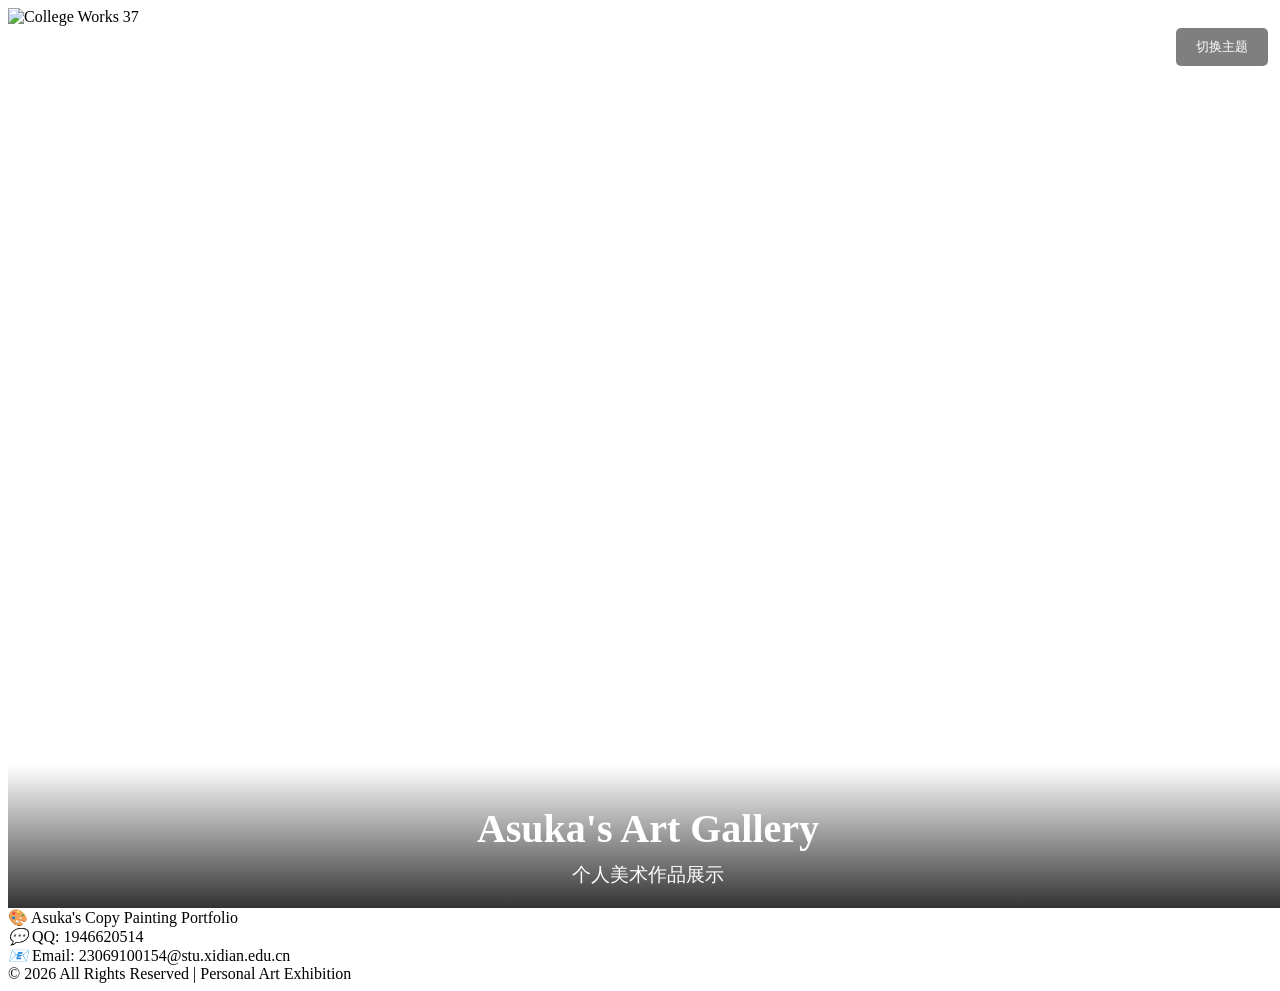
==== index.html @ 7c30fe3e "前端-美术作品展示" ====
<!DOCTYPE html>
<html lang="zh-CN">
<head>
    <meta charset="UTF-8">
    <meta name="viewport" content="width=device-width, initial-scale=1.0">
    <!-- 设置基础URL，确保所有相对路径都从项目根目录解析 -->
    <base href="/ArtGallery/">
    <title>我的美术作品集</title>
    <link rel="stylesheet" href="css/style.css">
    <style>
        /* 沉浸式展示 college_37 */
        .immersive-container {
            position: relative;
            width: 100vw;
            height: 100vh;
            overflow: hidden;
            display: flex;
            align-items: center;
            justify-content: center;
        }
        .immersive-image {
            width: 100%;
            height: 100%;
            object-fit: contain;
            transition: transform 0.3s ease;
        }
        .immersive-overlay {
            position: absolute;
            bottom: 0;
            left: 0;
            right: 0;
            background: linear-gradient(transparent, rgba(0,0,0,0.8));
            padding: 40px 20px 20px;
            color: white;
            text-align: center;
        }
        .enter-gallery-btn {
            position: absolute;
            top: 50%;
            left: 50%;
            transform: translate(-50%, -50%);
            padding: 15px 40px;
            font-size: 18px;
            background: rgba(255, 255, 255, 0.9);
            color: #333;
            border: none;
            border-radius: 30px;
            cursor: pointer;
            transition: all 0.3s ease;
            opacity: 0;
            pointer-events: none;
        }
        .immersive-container:hover .enter-gallery-btn {
            opacity: 1;
            pointer-events: auto;
        }
        .enter-gallery-btn:hover {
            background: white;
            transform: translate(-50%, -50%) scale(1.05);
        }
        .nav-overlay {
            position: absolute;
            top: 20px;
            right: 20px;
            z-index: 100;
        }
        .nav-overlay ul {
            list-style: none;
            display: flex;
            gap: 15px;
            margin: 0;
            padding: 0;
        }
        .nav-overlay a,
        .nav-overlay button {
            color: white;
            text-decoration: none;
            padding: 10px 20px;
            background: rgba(0, 0, 0, 0.5);
            border: none;
            border-radius: 5px;
            cursor: pointer;
            transition: background 0.3s;
        }
        .nav-overlay a:hover,
        .nav-overlay button:hover {
            background: rgba(0, 0, 0, 0.8);
        }
        .gallery-section {
            max-width: 1100px;
            margin: 40px auto;
            padding: 0 30px;
            text-align: center;
        }
        .gallery-nav {
            background: var(--card);
            padding: 20px;
            border-radius: 10px;
            margin-bottom: 20px;
        }
        .gallery-nav ul {
            list-style: none;
            display: flex;
            justify-content: center;
            gap: 12px;
            flex-wrap: wrap;
        }
        .gallery-nav a,
        .gallery-nav button {
            padding: 8px 14px;
            border: none;
            background: none;
            color: var(--text);
            border-radius: 6px;
            cursor: pointer;
            font-size: 15px;
        }
        .gallery-nav a:hover,
        .gallery-nav button:hover,
        .gallery-nav a.active {
            background: var(--hover);
            color: #fff;
        }
        /* 轮播容器样式 */
        .slider-container {
            max-width: 900px;
            margin: 30px auto;
            padding: 0 20px;
            overflow: hidden;
            border-radius: 12px;
            position: relative;
            aspect-ratio: 16/9;
        }
        .slider {
            display: flex;
            height: 100%;
            transition: transform 0.8s cubic-bezier(0.25, 0.1, 0.25, 1);
        }
        .slider img {
            width: 100%;
            height: 100%;
            object-fit: cover;
            flex-shrink: 0;
            background: #f0f0f0;
        }
        .slider-btn {
            position: absolute;
            top: 50%;
            transform: translateY(-50%);
            background: #fff;
            border: none;
            width: 44px;
            height: 44px;
            border-radius: 50%;
            font-size: 18px;
            cursor: pointer;
            box-shadow: 0 2px 8px rgba(0,0,0,0.2);
            z-index: 10;
        }
        .slider-btn.prev { left: 10px; }
        .slider-btn.next { right: 10px; }
    </style>
</head>
<body>
<!-- 沉浸式展示区 -->
<section class="immersive-container" id="immersiveContainer">
    <img src="images/college/college_37.jpg" alt="College Works 37" class="immersive-image" id="immersiveImg">

    <!-- 顶部导航 -->
    <nav class="nav-overlay">
        <ul>
            <li><button id="themeBtn">切换主题</button></li>
        </ul>
    </nav>

    <!-- 中央按钮 -->
    <button class="enter-gallery-btn" id="centerEnterBtn">进入作品展厅 →</button>

    <!-- 底部信息 -->
    <div class="immersive-overlay">
        <h1 style="margin: 0 0 10px 0; font-size: 2.5em;">Asuka's Art Gallery</h1>
        <p style="margin: 0; font-size: 1.2em;">个人美术作品展示</p>
    </div>
</section>

<!-- 主题装饰元素 -->
<div class="theme-decor">
    <div class="sun"></div>
    <div class="moon"></div>
    <div class="stars" id="stars"></div>
</div>

<!-- 作品列表（初始隐藏） -->
<section class="gallery-section" id="gallerySection" style="display: none;">
    <div class="gallery-nav">
        <ul>
            <li><a href="index.html">返回首页</a></li>
            <li><button class="tab-btn active" data-tab="middle">high school level</button></li>
            <li><button class="tab-btn" data-tab="college">college level</button></li>
            <li><button id="themeBtn2">切换主题</button></li>
        </ul>
    </div>

    <!-- 轮播图 -->
    <section class="slider-container">
        <button class="slider-btn prev" onclick="prevSlide()">←</button>
        <div class="slider" id="slider"></div>
        <button class="slider-btn next" onclick="nextSlide()">→</button>
    </section>

    <!-- 作品列表 -->
    <h2>作品展示</h2>
    <div class="grid-container" id="artGrid"></div>
</section>

<footer>
    <div class="footer-content">
        <div class="footer-logo">🎨 Asuka's Copy Painting Portfolio</div>
        <div class="footer-contact">
            <div><i>💬</i> QQ: 1946620514</div>
            <div><i>📧</i> Email: 23069100154@stu.xidian.edu.cn</div>
        </div>
        <div class="footer-copyright">
            © 2026 All Rights Reserved | Personal Art Exhibition
        </div>
    </div>
</footer>

<script src="js/config.js"></script>
<script src="js/main.js"></script>
</body>
</html>
---- css/style.css ----
:root {
    --bg: #fff;
    --text: #333;
    --card: #f5f5f5;
    --hover: #4f46e5;
    --sun-color: #FFD700;
    --moon-color: #E0E0E0;
    --stars-color: rgba(255, 255, 255, 0.8);
}

.dark {
    --bg: #1a1a1a;
    --text: #fff;
    --card: #2d2d2d;
    transition: all 0.8s cubic-bezier(0.4, 0, 0.2, 1);
}

/* 主题切换过渡动画 */
body {
    background: var(--bg);
    color: var(--text);
    line-height: 1.5;
    transition: all 0.8s cubic-bezier(0.4, 0, 0.2, 1);
    position: relative;
    overflow-x: hidden;
}

/* 日/夜模式装饰元素 */
.theme-decor {
    position: fixed;
    pointer-events: none;
    z-index: -1;
    opacity: 0;
    transition: opacity 0.5s ease;
}

.sun {
    top: 20px;
    right: 20px;
    width: 60px;
    height: 60px;
    border-radius: 50%;
    background: linear-gradient(45deg, #FFF9C4, #FFD700, #FFB300);
    box-shadow: 0 0 30px #FFD700;
    animation: sunGlow 3s infinite alternate;
}

.moon {
    top: 20px;
    right: 20px;
    width: 50px;
    height: 50px;
    border-radius: 50%;
    background: var(--moon-color);
    box-shadow: 0 0 20px var(--moon-color);
    clip-path: circle(45% at 60% 50%);
}

.stars {
    top: 0;
    left: 0;
    width: 100vw;
    height: 100vh;
}

.star {
    position: absolute;
    background: var(--stars-color);
    border-radius: 50%;
    opacity: 0.8;
}

@keyframes sunGlow {
    from { box-shadow: 0 0 30px #FFD700; }
    to { box-shadow: 0 0 50px #FFED4E, 0 0 70px #FFE200; }
}

@keyframes fadeInUp {
    from {
        opacity: 0;
        transform: translateY(20px);
    }
    to {
        opacity: 1;
        transform: translateY(0);
    }
}

@keyframes fadeOutDown {
    from {
        opacity: 1;
        transform: translateY(0);
    }
    to {
        opacity: 0;
        transform: translateY(20px);
    }
}

/* 日间模式激活状态 */
body:not(.dark) .theme-decor {
    opacity: 1;
    transition: opacity 1s ease 0.3s;
}

/* 夜间模式激活状态 */
body.dark .theme-decor {
    opacity: 1;
    transition: opacity 1s ease 0.3s;
}

body:not(.dark) .sun {
    opacity: 1;
    animation: fadeInUp 0.8s ease forwards, sunGlow 3s infinite alternate;
}

body.dark .sun {
    opacity: 0;
    animation: fadeOutDown 0.8s ease forwards;
}

body.dark .moon,
body.dark .stars {
    opacity: 1;
    animation: fadeInUp 0.8s ease 0.2s forwards;
}

body:not(.dark) .moon,
body:not(.dark) .stars {
    opacity: 0;
    animation: fadeOutDown 0.8s ease forwards;
}

* {
    margin: 0;
    padding: 0;
    box-sizing: border-box;
    font-family: "微软雅黑", sans-serif;
    transition: 0.25s ease;
}

/* 导航区域 */
header {
    padding: 24px;
    text-align: center;
    background: var(--card);
    box-shadow: 0 2px 8px rgba(0,0,0,0.08);
    position: relative;
    overflow: hidden;
    transition: all 0.3s ease;
}

/* 统一的导航按钮样式 - 基于主题按钮的设计 */
nav a, nav button, .tab-btn {
    padding: 8px 14px;
    border: none;
    background: none;
    color: var(--text);
    border-radius: 6px;
    cursor: pointer;
    font-size: 15px;
    position: relative;
    transition: all 0.3s cubic-bezier(0.4, 0, 0.2, 1);
    overflow: hidden;
    will-change: transform;
    /* 应用主题按钮的玻璃态设计 */
    backdrop-filter: blur(10px);
    background: rgba(255,255,255,0.1);
    border: 1px solid rgba(255,255,255,0.2);
}

/* 悬停效果统一 */
nav a:hover, nav button:hover, .tab-btn.active {
    background: rgba(79, 70, 229, 0.8);
    color: #fff;
    transform: translateY(-2px);
    box-shadow: 0 8px 24px rgba(79, 70, 229, 0.3);
    border-color: rgba(255,255,255,0.3);
}

/* 夜间模式下的按钮样式 */
body.dark nav a,
body.dark nav button,
body.dark .tab-btn {
    background: rgba(255,255,255,0.05);
    border-color: rgba(255,255,255,0.3);
}

body.dark nav a:hover,
body.dark nav button:hover,
body.dark .tab-btn.active {
    background: rgba(79, 70, 229, 0.8);
}

/* 活动状态指示器 */
.tab-btn.active::after,
nav a[href="index.html"]:hover::after,
#themeBtn:hover::after {
    content: '';
    position: absolute;
    bottom: -6px;
    left: 50%;
    transform: translateX(-50%);
    width: 6px;
    height: 6px;
    background: var(--hover);
    border-radius: 50%;
    animation: dotPulse 1.5s infinite;
}

@keyframes dotPulse {
    0%, 100% { transform: translateX(-50%) scale(1); opacity: 1; }
    50% { transform: translateX(-50%) scale(1.5); opacity: 0.8; }
}

/* 首页沉浸式图片渐变效果 */
.immersive-container {
    position: relative;
    width: 100vw;
    height: 100vh;
    overflow: hidden;
    display: flex;
    align-items: center;
    justify-content: center;
}

.immersive-image {
    width: 100%;
    height: 100%;
    object-fit: contain;
    transition: transform 0.3s ease;
    /* 添加更复杂的高级加载动画 */
    animation: imageLoadComplex 4s cubic-bezier(0.25, 0.46, 0.45, 0.94) both;
}

@keyframes imageLoadComplex {
    0% {
        opacity: 0;
        transform: scale(0.8) rotate(-10deg) translateX(-50px);
        filter: blur(20px) brightness(0.5);
        clip-path: circle(0% at 50% 50%);
    }
    25% {
        opacity: 0.6;
        transform: scale(1.1) rotate(5deg) translateX(20px);
        filter: blur(8px) brightness(0.8);
        clip-path: circle(40% at 50% 50%);
    }
    50% {
        opacity: 0.8;
        transform: scale(1.05) rotate(-2deg) translateX(-10px);
        filter: blur(4px) brightness(0.9);
        clip-path: circle(60% at 50% 50%);
    }
    75% {
        opacity: 0.95;
        transform: scale(1.01) rotate(1deg) translateX(5px);
        filter: blur(2px) brightness(0.98);
        clip-path: circle(80% at 50% 50%);
    }
    100% {
        opacity: 1;
        transform: scale(1) rotate(0deg) translateX(0);
        filter: blur(0) brightness(1);
        clip-path: circle(100% at 50% 50%);
    }
}

/* 添加粒子效果 */
.immersive-container::before {
    content: '';
    position: absolute;
    top: 0;
    left: 0;
    width: 100%;
    height: 100%;
    background-image:
        radial-gradient(circle at 20% 30%, rgba(255,255,255,0.1) 1px, transparent 1px),
        radial-gradient(circle at 80% 70%, rgba(255,255,255,0.1) 1px, transparent 1px),
        radial-gradient(circle at 30% 80%, rgba(255,255,255,0.1) 1px, transparent 1px),
        radial-gradient(circle at 70% 20%, rgba(255,255,255,0.1) 1px, transparent 1px);
    background-size: 100px 100px;
    opacity: 0;
    animation: particleEffect 4s ease-out forwards;
    pointer-events: none;
}

@keyframes particleEffect {
    0% { opacity: 0; }
    30% { opacity: 0; }
    100% { opacity: 1; }
}

.immersive-overlay {
    position: absolute;
    bottom: 0;
    left: 0;
    right: 0;
    background: linear-gradient(transparent, rgba(0,0,0,0.8));
    padding: 40px 20px 20px;
    color: white;
    text-align: center;
}

/* 移除原有的重复样式 */
.nav-overlay a,
.nav-overlay button {
    color: white;
    text-decoration: none;
    padding: 10px 20px;
    background: rgba(0, 0, 0, 0.5);
    border: none;
    border-radius: 5px;
    cursor: pointer;
    transition: background 0.3s;
}

.nav-overlay a:hover,
.nav-overlay button:hover {
    background: rgba(0, 0, 0, 0.8);
}

/* 响应式优化 */
@media (max-width: 767px) {
    nav ul {
        flex-direction: column;
        align-items: center;
        gap: 8px;
    }

    nav a, nav button, .tab-btn {
        width: 80vw;
        text-align: center;
    }
}

/* 标题动画 */
h1 { animation: fade 0.8s ease forwards; }
@keyframes fade {
    from { opacity: 0; transform: translateY(-8px); }
    to { opacity: 1; transform: translateY(0); }
}

/* 轮播容器 —— 严格16:9比例 */
.slider-container {
    max-width: 900px;
    margin: 30px auto;
    padding: 0 20px;
    overflow: hidden;
    border-radius: 12px;
    position: relative;
    aspect-ratio: 16/9; /* 核心：16:9轮播框 */
}
.slider {
    display: flex;
    height: 100%;
    transition: transform 0.8s cubic-bezier(0.25, 0.1, 0.25, 1);
}
.slider img {
    width: 100%;
    height: 100%;
    object-fit: cover;
    flex-shrink: 0;
    background: #f0f0f0;
}
/* 轮播按钮样式 */
.slider-btn {
    position: absolute;
    top: 50%;
    transform: translateY(-50%);
    background: #fff;
    border: none;
    width: 44px;
    height: 44px;
    border-radius: 50%;
    font-size: 18px;
    cursor: pointer;
    box-shadow: 0 2px 8px rgba(0,0,0,0.2);
    z-index: 10;
}
.slider-btn.prev { left: 10px; }
.slider-btn.next { right: 10px; }

/* 作品列表 */
.gallery {
    max-width: 1100px;
    margin: 40px auto;
    padding: 0 30px;
    text-align: center;
}
.gallery h2 {
    margin-bottom: 24px;
    font-size: 22px;
}
.grid-container {
    display: grid;
    grid-template-columns: repeat(auto-fill, minmax(200px, 1fr));
    gap: 20px;
    margin-top: 20px;
    justify-content: center;
}
.art-card {
    background: var(--card);
    border-radius: 10px;
    overflow: hidden;
    cursor: pointer;
    box-shadow: 0 3px 6px rgba(0,0,0,0.05);
}
.art-card img {
    width: 100%;
    height: 200px;
    object-fit: cover;
}
.art-card:hover {
    transform: scale(1.03);
    box-shadow: 0 8px 20px rgba(0,0,0,0.15);
}
.art-card p {
    padding: 8px;
    font-size: 14px;
    font-weight: bold;
}
/* 图片占位样式（所有加载失败图片通用） */
.img-placeholder {
    width: 100%;
    height: 200px;
    display: flex;
    align-items: center;
    justify-content: center;
    background: #eee;
    color: #666;
    font-size: 12px;
    flex-direction: column;
    gap: 4px;
}

/* 详情页 */
.detail-container {
    max-width: 900px;
    margin: 40px auto;
    padding: 0 20px;
}
.img-box {
    position: relative;
    text-align: center;
    margin-bottom: 24px;
}
.img-box img {
    max-width: 100%;
    max-height: 550px;
    border-radius: 10px;
    cursor: grab;
    object-fit: contain;
    background: #f8f8f8;
}
.img-box button {
    position: absolute;
    top: 50%;
    transform: translateY(-50%);
    background: #fff;
    border: none;
    width: 44px;
    height: 44px;
    border-radius: 50%;
    font-size: 18px;
    cursor: pointer;
    box-shadow: 0 2px 8px rgba(0,0,0,0.2);
}
#prevBtn { left: 10px; }
#nextBtn { right: 10px; }

.info-box {
    background: var(--card);
    padding: 20px;
    border-radius: 10px;
    margin: 20px 0;
    text-align: left;
}
.tool-box {
    display: flex;
    gap: 10px;
    flex-wrap: wrap;
    margin: 20px 0;
}
.tool-box button {
    padding: 10px 14px;
    border: none;
    background: var(--hover);
    color: #fff;
    border-radius: 6px;
    cursor: pointer;
    font-size: 14px;
}

/* 评论区 */
.comment-box {
    background: var(--card);
    padding: 20px;
    border-radius: 10px;
    margin-top: 30px;
}
.comment-box input, .comment-box textarea {
    width: 100%;
    padding: 10px;
    margin: 10px 0;
    border-radius: 6px;
    border: 1px solid #ddd;
    background: var(--bg);
    color: var(--text);
}
.comment-box button {
    background: var(--hover);
    color: #fff;
    border: none;
    padding: 10px;
    border-radius: 6px;
    cursor: pointer;
}

/* 响应式 —— 手机端单列 */
@media (max-width: 767px) {
    .grid-container { grid-template-columns: repeat(1, 1fr); }
    .slider-container { padding: 0 10px; }
    .gallery { padding: 0 15px; }
}

/* 美化版Footer —— 丰富图案+联系方式 */
footer {
    text-align: center;
    padding: 40px 20px;
    background: var(--card);
    margin-top: 50px;
    font-size: 14px;
    border-top: 3px solid var(--hover);
}
.footer-content {
    max-width: 800px;
    margin: 0 auto;
}
.footer-logo {
    font-size: 20px;
    font-weight: bold;
    color: var(--hover);
    margin-bottom: 12px;
}
.footer-contact {
    margin: 10px 0;
    line-height: 1.8;
}
.footer-contact i {
    color: var(--hover);
    margin-right: 6px;
}
.footer-copyright {
    margin-top: 20px;
    opacity: 0.8;
}
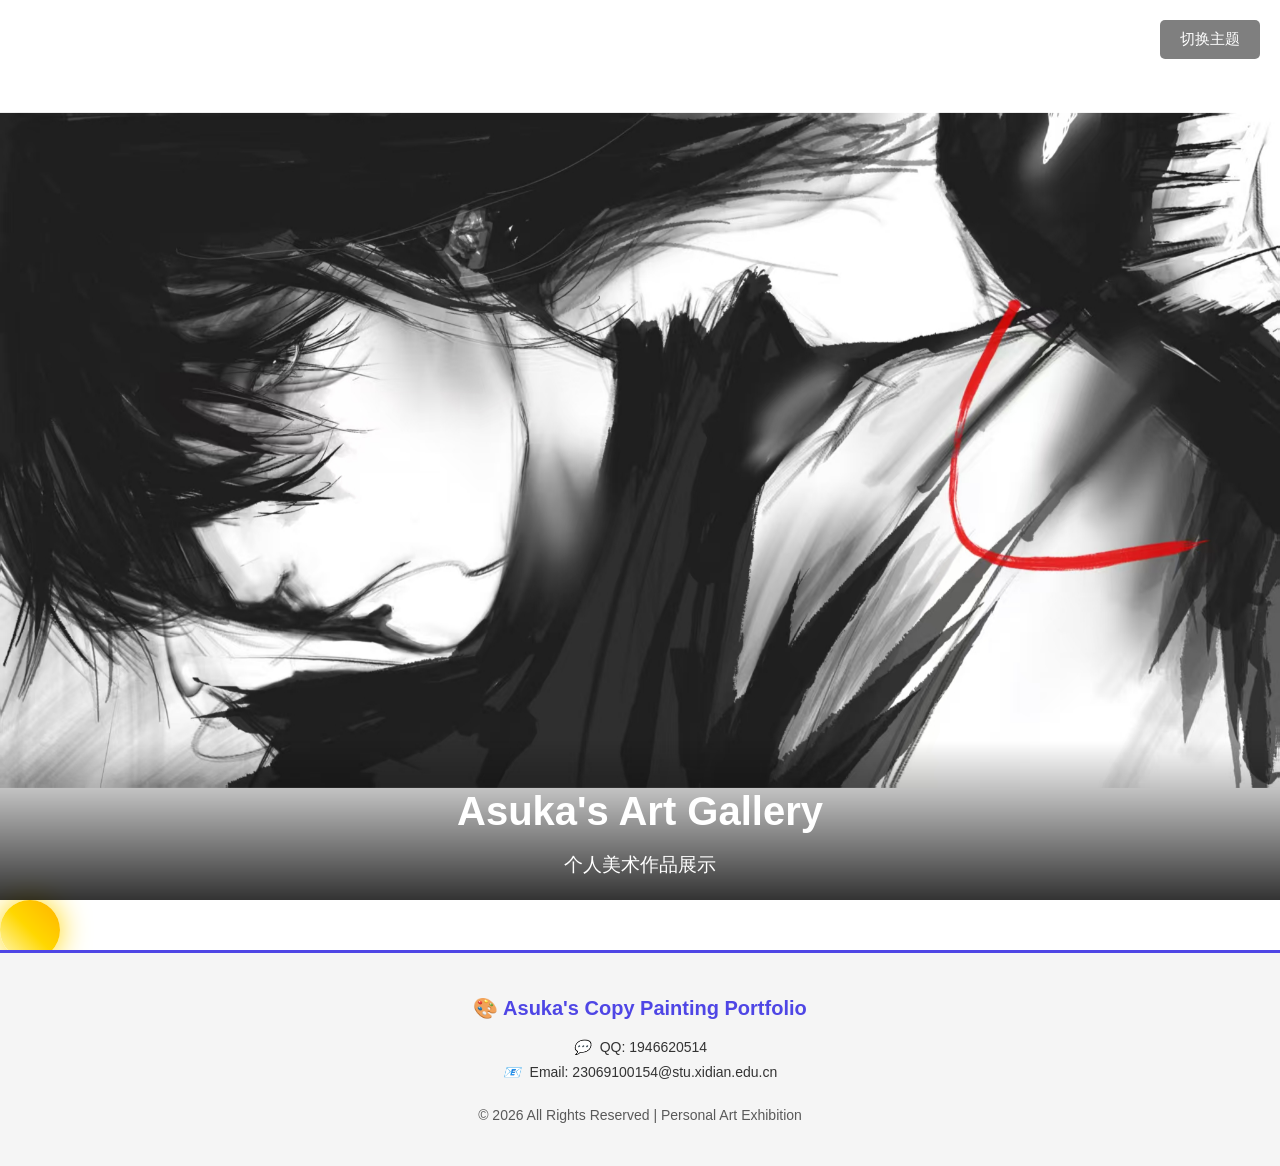
==== commit aeebbd1b: "更新3D画廊代码" ====
--- a/index.html
+++ b/index.html
@@ -4,7 +4,6 @@
     <meta charset="UTF-8">
     <meta name="viewport" content="width=device-width, initial-scale=1.0">
     <!-- 设置基础URL，确保所有相对路径都从项目根目录解析 -->
-    <base href="/ArtGallery/">
     <title>我的美术作品集</title>
     <link rel="stylesheet" href="css/style.css">
     <style>
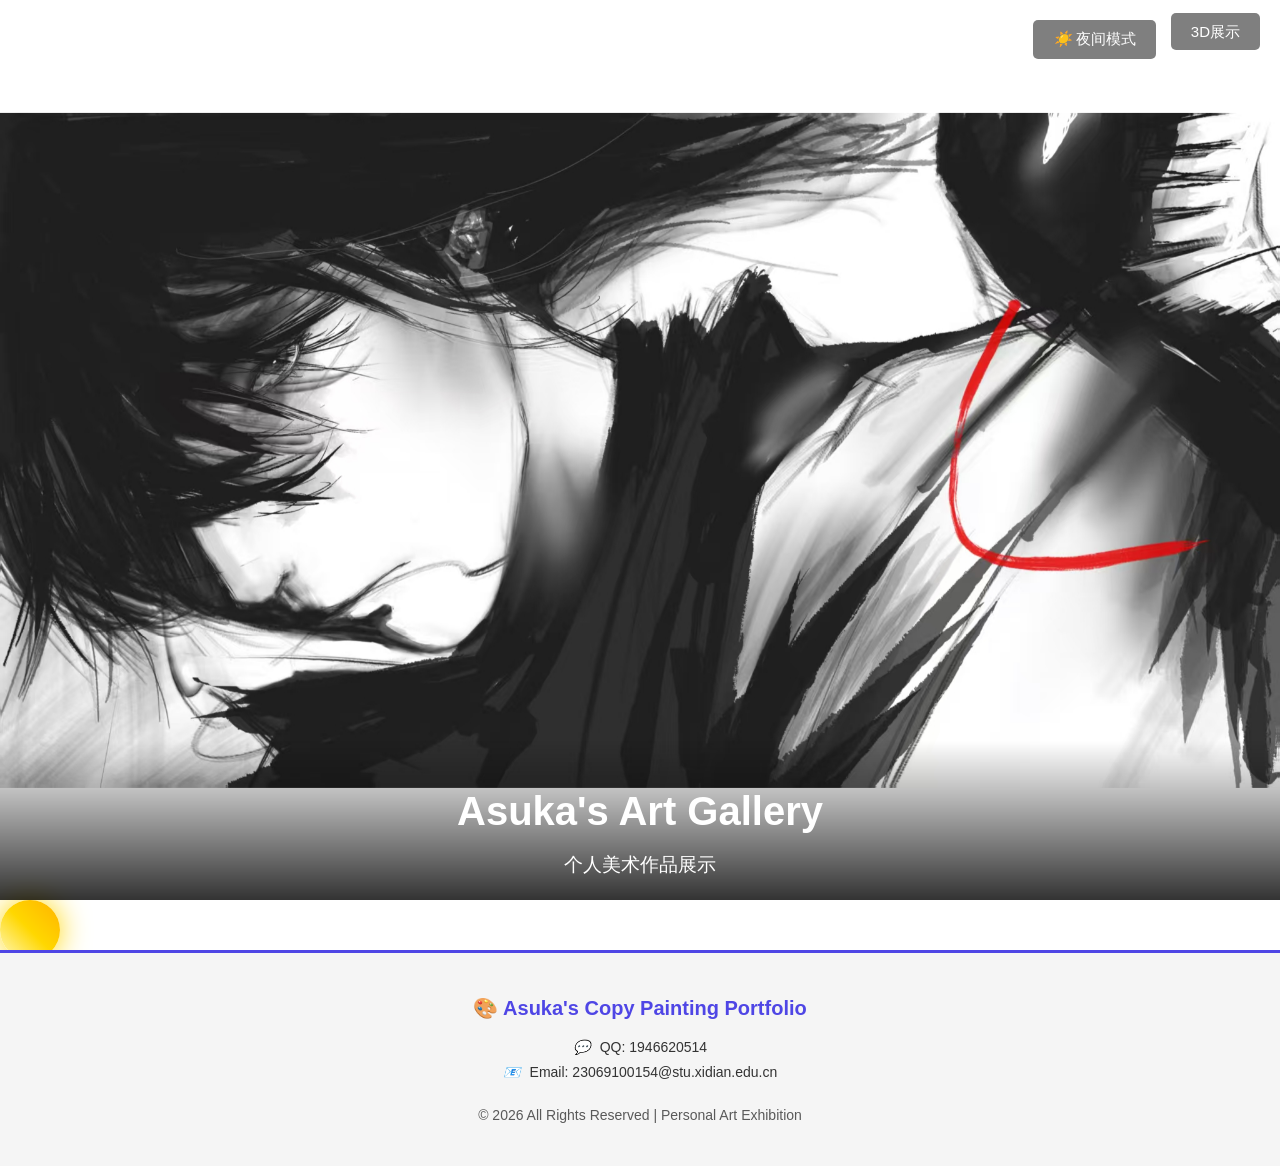
==== commit 34e6dee2: "自动更新" ====
--- a/index.html
+++ b/index.html
@@ -169,10 +169,11 @@
     <nav class="nav-overlay">
         <ul>
             <li><button id="themeBtn">切换主题</button></li>
+            <li><a href="index_3d.html" style="color: white; text-decoration: none; padding: 10px 20px; background: rgba(0, 0, 0, 0.5); border: none; border-radius: 5px;">3D展示</a></li>
         </ul>
     </nav>
 
-    <!-- 中央按钮 -->
+    <!-- 修改中央按钮以直接进入画廊 -->
     <button class="enter-gallery-btn" id="centerEnterBtn">进入作品展厅 →</button>
 
     <!-- 底部信息 -->
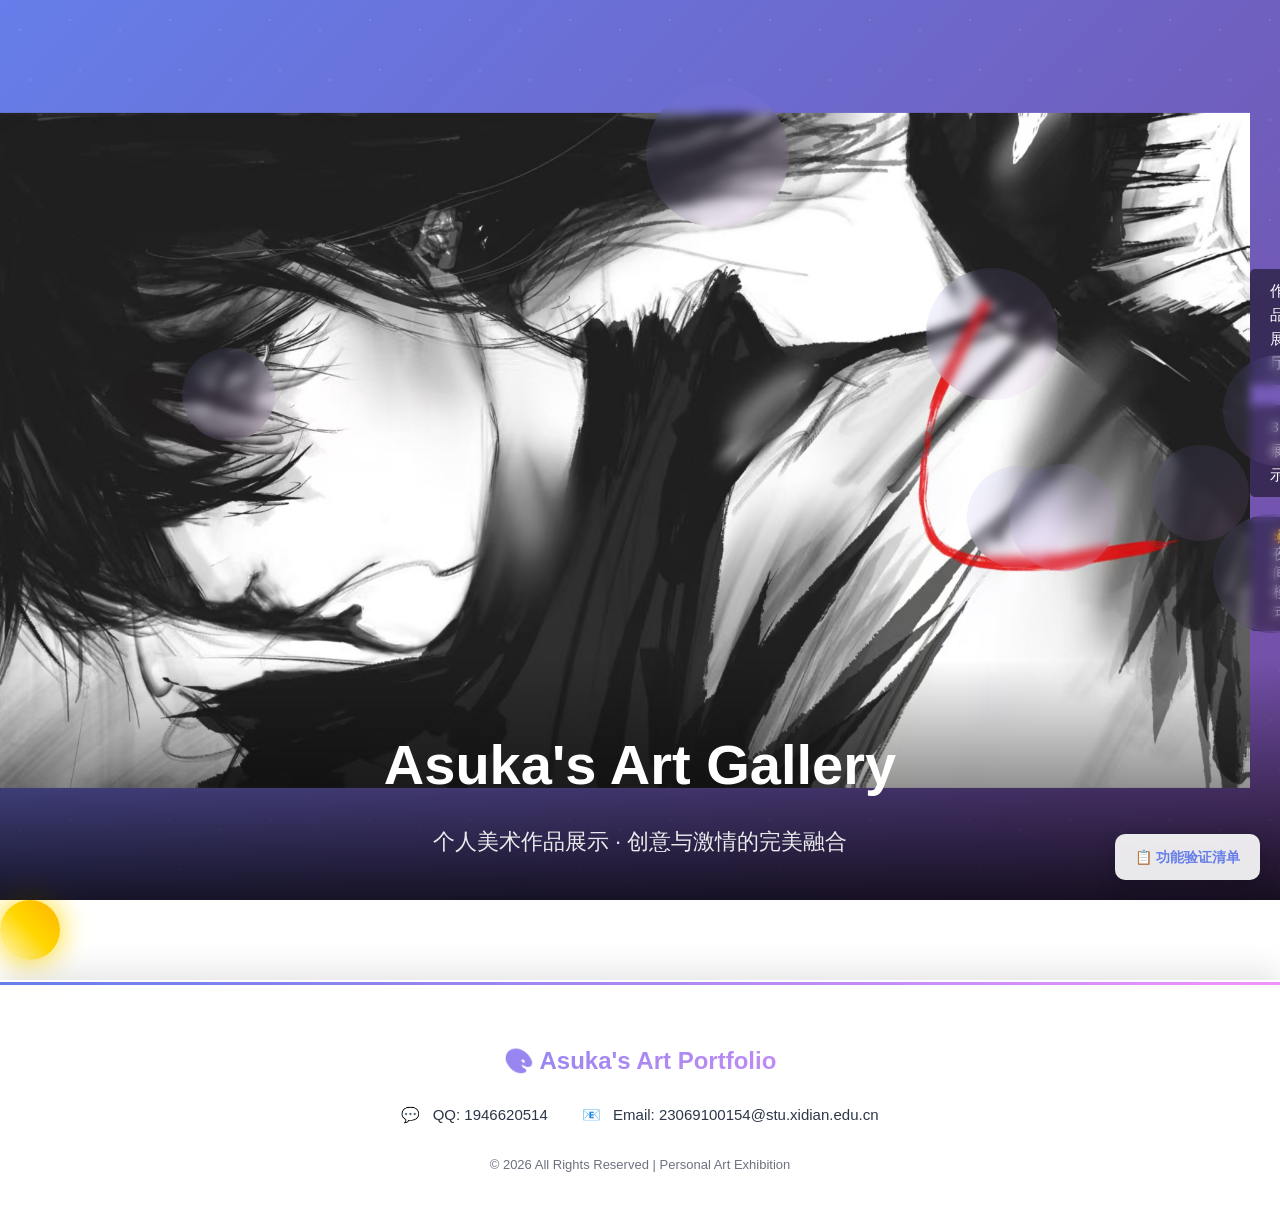
==== commit 1a75955e: "自动更新" ====
--- a/index.html
+++ b/index.html
@@ -3,11 +3,10 @@
 <head>
     <meta charset="UTF-8">
     <meta name="viewport" content="width=device-width, initial-scale=1.0">
-    <!-- 设置基础URL，确保所有相对路径都从项目根目录解析 -->
-    <title>我的美术作品集</title>
+    <title>Asuka's Art Gallery - 个人美术作品集</title>
     <link rel="stylesheet" href="css/style.css">
     <style>
-        /* 沉浸式展示 college_37 */
+        /* 首页专属动画样式 */
         .immersive-container {
             position: relative;
             width: 100vw;
@@ -17,171 +16,270 @@
             align-items: center;
             justify-content: center;
         }
+        
         .immersive-image {
             width: 100%;
             height: 100%;
             object-fit: contain;
-            transition: transform 0.3s ease;
-        }
+            animation: imageLoadUltra 5s cubic-bezier(0.25, 0.46, 0.45, 0.94) both;
+        }
+        
+        @keyframes imageLoadUltra {
+            0% {
+                opacity: 0;
+                transform: scale(0.8) rotate(-5deg);
+                filter: blur(20px) brightness(0.3);
+            }
+            50% {
+                opacity: 0.7;
+                transform: scale(1.05) rotate(2deg);
+                filter: blur(5px) brightness(0.7);
+            }
+            100% {
+                opacity: 1;
+                transform: scale(1) rotate(0deg);
+                filter: blur(0) brightness(1);
+            }
+        }
+        
         .immersive-overlay {
             position: absolute;
             bottom: 0;
             left: 0;
             right: 0;
             background: linear-gradient(transparent, rgba(0,0,0,0.8));
-            padding: 40px 20px 20px;
+            padding: 60px 20px 40px;
             color: white;
             text-align: center;
-        }
+            z-index: 10;
+        }
+        
         .enter-gallery-btn {
             position: absolute;
             top: 50%;
             left: 50%;
             transform: translate(-50%, -50%);
-            padding: 15px 40px;
-            font-size: 18px;
-            background: rgba(255, 255, 255, 0.9);
-            color: #333;
+            padding: 18px 50px;
+            font-size: 20px;
+            font-weight: 600;
+            background: linear-gradient(135deg, #667eea, #f093fb);
+            color: #fff;
             border: none;
-            border-radius: 30px;
+            border-radius: 50px;
             cursor: pointer;
-            transition: all 0.3s ease;
+            transition: all 0.4s cubic-bezier(0.175, 0.885, 0.32, 1.275);
             opacity: 0;
             pointer-events: none;
-        }
+            box-shadow: 0 10px 40px rgba(102, 126, 234, 0.4);
+            z-index: 20;
+        }
+        
         .immersive-container:hover .enter-gallery-btn {
             opacity: 1;
             pointer-events: auto;
         }
+        
         .enter-gallery-btn:hover {
-            background: white;
-            transform: translate(-50%, -50%) scale(1.05);
-        }
-        .nav-overlay {
-            position: absolute;
-            top: 20px;
+            transform: translate(-50%, -50%) scale(1.1);
+            box-shadow: 0 15px 60px rgba(102, 126, 234, 0.6);
+        }
+        
+        /* 新增：测试页面链接 */
+        .test-link {
+            position: fixed;
+            bottom: 20px;
             right: 20px;
-            z-index: 100;
-        }
-        .nav-overlay ul {
-            list-style: none;
-            display: flex;
-            gap: 15px;
-            margin: 0;
-            padding: 0;
-        }
-        .nav-overlay a,
-        .nav-overlay button {
-            color: white;
+            padding: 12px 20px;
+            background: rgba(255, 255, 255, 0.9);
+            backdrop-filter: blur(10px);
+            border-radius: 10px;
             text-decoration: none;
-            padding: 10px 20px;
-            background: rgba(0, 0, 0, 0.5);
-            border: none;
-            border-radius: 5px;
-            cursor: pointer;
-            transition: background 0.3s;
-        }
-        .nav-overlay a:hover,
-        .nav-overlay button:hover {
-            background: rgba(0, 0, 0, 0.8);
-        }
-        .gallery-section {
-            max-width: 1100px;
+            color: #667eea;
+            font-weight: 600;
+            font-size: 14px;
+            box-shadow: 0 5px 20px rgba(0,0,0,0.2);
+            transition: all 0.3s;
+            z-index: 1000;
+        }
+        
+        .test-link:hover {
+            transform: translateY(-3px);
+            box-shadow: 0 8px 30px rgba(102, 126, 234, 0.4);
+        }
+        
+        /* 粒子背景效果 */
+        .particles {
+            position: absolute;
+            top: 0;
+            left: 0;
+            width: 100%;
+            height: 100%;
+            pointer-events: none;
+            z-index: 1;
+        }
+        
+        .particle {
+            position: absolute;
+            background: rgba(255, 255, 255, 0.6);
+            border-radius: 50%;
+            animation: float 15s infinite;
+        }
+        
+        @keyframes float {
+            0%, 100% {
+                transform: translateY(0) translateX(0);
+                opacity: 0;
+            }
+            10% {
+                opacity: 1;
+            }
+            90% {
+                opacity: 1;
+            }
+            100% {
+                transform: translateY(-100vh) translateX(50px);
+                opacity: 0;
+            }
+        }
+        
+        /* 标题动画 */
+        .title-animation {
+            animation: titleReveal 1.5s ease-out;
+        }
+        
+        @keyframes titleReveal {
+            0% {
+                opacity: 0;
+                transform: translateY(50px);
+                filter: blur(10px);
+            }
+            100% {
+                opacity: 1;
+                transform: translateY(0);
+                filter: blur(0);
+            }
+        }
+        
+        /* 轮播容器增强样式 */
+        .slider-container {
+            max-width: 1000px;
             margin: 40px auto;
             padding: 0 30px;
-            text-align: center;
-        }
-        .gallery-nav {
-            background: var(--card);
-            padding: 20px;
-            border-radius: 10px;
-            margin-bottom: 20px;
-        }
-        .gallery-nav ul {
-            list-style: none;
-            display: flex;
-            justify-content: center;
-            gap: 12px;
-            flex-wrap: wrap;
-        }
-        .gallery-nav a,
-        .gallery-nav button {
-            padding: 8px 14px;
-            border: none;
-            background: none;
-            color: var(--text);
-            border-radius: 6px;
-            cursor: pointer;
-            font-size: 15px;
-        }
-        .gallery-nav a:hover,
-        .gallery-nav button:hover,
-        .gallery-nav a.active {
-            background: var(--hover);
-            color: #fff;
-        }
-        /* 轮播容器样式 */
-        .slider-container {
-            max-width: 900px;
-            margin: 30px auto;
-            padding: 0 20px;
             overflow: hidden;
-            border-radius: 12px;
+            border-radius: 20px;
             position: relative;
             aspect-ratio: 16/9;
-        }
+            box-shadow: 0 20px 60px rgba(0,0,0,0.3);
+            background: var(--card);
+            backdrop-filter: blur(10px);
+        }
+        
         .slider {
             display: flex;
             height: 100%;
             transition: transform 0.8s cubic-bezier(0.25, 0.1, 0.25, 1);
         }
+        
         .slider img {
             width: 100%;
             height: 100%;
             object-fit: cover;
             flex-shrink: 0;
-            background: #f0f0f0;
-        }
+        }
+        
         .slider-btn {
             position: absolute;
             top: 50%;
             transform: translateY(-50%);
+            background: rgba(255, 255, 255, 0.9);
+            backdrop-filter: blur(10px);
+            border: none;
+            width: 50px;
+            height: 50px;
+            border-radius: 50%;
+            font-size: 20px;
+            cursor: pointer;
+            box-shadow: 0 5px 20px rgba(0,0,0,0.3);
+            z-index: 10;
+            transition: all 0.3s;
+        }
+        
+        .slider-btn:hover {
             background: #fff;
-            border: none;
-            width: 44px;
-            height: 44px;
-            border-radius: 50%;
-            font-size: 18px;
-            cursor: pointer;
-            box-shadow: 0 2px 8px rgba(0,0,0,0.2);
-            z-index: 10;
-        }
-        .slider-btn.prev { left: 10px; }
-        .slider-btn.next { right: 10px; }
+            transform: translateY(-50%) scale(1.1);
+            box-shadow: 0 8px 30px rgba(0,0,0,0.4);
+        }
+        
+        .slider-btn.prev { left: 20px; }
+        .slider-btn.next { right: 20px; }
+        
+        /* 画廊区域 */
+        .gallery-section {
+            max-width: 1200px;
+            margin: 60px auto;
+            padding: 0 40px;
+            text-align: center;
+        }
+        
+        .gallery-nav {
+            background: var(--card);
+            backdrop-filter: blur(10px);
+            padding: 25px;
+            border-radius: 20px;
+            margin-bottom: 30px;
+            box-shadow: 0 10px 30px rgba(0,0,0,0.1);
+        }
+        
+        .gallery-nav ul {
+            list-style: none;
+            display: flex;
+            justify-content: center;
+            gap: 15px;
+            flex-wrap: wrap;
+            margin: 0;
+            padding: 0;
+        }
+        
+        .gallery-section h2 {
+            font-size: 32px;
+            font-weight: 700;
+            background: linear-gradient(135deg, #667eea, #f093fb);
+            -webkit-background-clip: text;
+            -webkit-text-fill-color: transparent;
+            background-clip: text;
+            margin-bottom: 30px;
+        }
     </style>
 </head>
 <body>
 <!-- 沉浸式展示区 -->
 <section class="immersive-container" id="immersiveContainer">
+    <!-- 粒子效果 -->
+    <div class="particles" id="particles"></div>
+    
     <img src="images/college/college_37.jpg" alt="College Works 37" class="immersive-image" id="immersiveImg">
 
     <!-- 顶部导航 -->
     <nav class="nav-overlay">
         <ul>
-            <li><button id="themeBtn">切换主题</button></li>
-            <li><a href="index_3d.html" style="color: white; text-decoration: none; padding: 10px 20px; background: rgba(0, 0, 0, 0.5); border: none; border-radius: 5px;">3D展示</a></li>
+            <li><a href="gallery.html" class="active">作品展厅</a></li>
+            <li><a href="index_3d.html">3D 展示</a></li>
+            <li><button id="themeBtn">☀️ 夜间模式</button></li>
         </ul>
     </nav>
 
-    <!-- 修改中央按钮以直接进入画廊 -->
-    <button class="enter-gallery-btn" id="centerEnterBtn">进入作品展厅 →</button>
+    <!-- 中央按钮 -->
+    <button class="enter-gallery-btn" id="centerEnterBtn">✨ 进入作品展厅 →</button>
 
     <!-- 底部信息 -->
-    <div class="immersive-overlay">
-        <h1 style="margin: 0 0 10px 0; font-size: 2.5em;">Asuka's Art Gallery</h1>
-        <p style="margin: 0; font-size: 1.2em;">个人美术作品展示</p>
+    <div class="immersive-overlay title-animation">
+        <h1 style="margin: 0 0 15px 0; font-size: 3.5em; font-weight: 800;">Asuka's Art Gallery</h1>
+        <p style="margin: 0; font-size: 1.4em; opacity: 0.9;">个人美术作品展示 · 创意与激情的完美融合</p>
     </div>
 </section>
+
+<!-- 测试页面链接（右下角） -->
+<a href="test-checklist.html" class="test-link" target="_blank">📋 功能验证清单</a>
 
 <!-- 主题装饰元素 -->
 <div class="theme-decor">
@@ -190,14 +288,19 @@
     <div class="stars" id="stars"></div>
 </div>
 
+<!-- 浮动装饰气泡 -->
+<div id="floatingBubbles" style="position: fixed; top: 0; left: 0; width: 100%; height: 100%; pointer-events: none; z-index: 1;"></div>
+
 <!-- 作品列表（初始隐藏） -->
 <section class="gallery-section" id="gallerySection" style="display: none;">
     <div class="gallery-nav">
         <ul>
-            <li><a href="index.html">返回首页</a></li>
+            <li><a href="index.html" class="active">返回首页</a></li>
+            <li><a href="gallery.html">作品展厅</a></li>
+            <li><a href="index_3d.html">3D 展示</a></li>
             <li><button class="tab-btn active" data-tab="middle">high school level</button></li>
             <li><button class="tab-btn" data-tab="college">college level</button></li>
-            <li><button id="themeBtn2">切换主题</button></li>
+            <li><button id="themeBtn2">☀️ 夜间模式</button></li>
         </ul>
     </div>
 
@@ -209,13 +312,13 @@
     </section>
 
     <!-- 作品列表 -->
-    <h2>作品展示</h2>
+    <h2>🎨 精选作品展示</h2>
     <div class="grid-container" id="artGrid"></div>
 </section>
 
 <footer>
     <div class="footer-content">
-        <div class="footer-logo">🎨 Asuka's Copy Painting Portfolio</div>
+        <div class="footer-logo">🎨 Asuka's Art Portfolio</div>
         <div class="footer-contact">
             <div><i>💬</i> QQ: 1946620514</div>
             <div><i>📧</i> Email: 23069100154@stu.xidian.edu.cn</div>
--- a/css/style.css
+++ b/css/style.css
@@ -1,28 +1,84 @@
 :root {
-    --bg: #fff;
-    --text: #333;
-    --card: #f5f5f5;
-    --hover: #4f46e5;
+    --bg: linear-gradient(135deg, #667eea 0%, #764ba2 100%);
+    --bg-solid: #ffffff;
+    --text: #2d3748;
+    --card: rgba(255, 255, 255, 0.95);
+    --hover: #667eea;
+    --accent: #f093fb;
+    --primary: #4facfe;
     --sun-color: #FFD700;
     --moon-color: #E0E0E0;
     --stars-color: rgba(255, 255, 255, 0.8);
+    --glass-bg: rgba(255, 255, 255, 0.1);
+    --glass-border: rgba(255, 255, 255, 0.2);
+    --shadow: 0 8px 32px 0 rgba(31, 38, 135, 0.37);
 }
 
 .dark {
-    --bg: #1a1a1a;
-    --text: #fff;
-    --card: #2d2d2d;
+    --bg: linear-gradient(135deg, #0f0c29 0%, #302b63 50%, #24243e 100%);
+    --bg-solid: #1a1a2e;
+    --text: #e0e0e0;
+    --card: rgba(45, 45, 45, 0.95);
+    --hover: #667eea;
+    --glass-bg: rgba(0, 0, 0, 0.3);
+    --glass-border: rgba(255, 255, 255, 0.1);
+    --shadow: 0 8px 32px 0 rgba(0, 0, 0, 0.37);
     transition: all 0.8s cubic-bezier(0.4, 0, 0.2, 1);
 }
 
 /* 主题切换过渡动画 */
 body {
     background: var(--bg);
+    background-attachment: fixed;
     color: var(--text);
-    line-height: 1.5;
+    line-height: 1.6;
     transition: all 0.8s cubic-bezier(0.4, 0, 0.2, 1);
     position: relative;
     overflow-x: hidden;
+    font-family: 'Segoe UI', 'Microsoft YaHei', sans-serif;
+}
+
+/* 鼠标拖尾效果 */
+.cursor-trail {
+    position: fixed;
+    width: 10px;
+    height: 10px;
+    border-radius: 50%;
+    background: linear-gradient(135deg, #667eea, #f093fb);
+    pointer-events: none;
+    z-index: 9999;
+    opacity: 0.6;
+    transition: transform 0.1s ease-out;
+}
+
+/* 浮动装饰气泡 */
+.floating-bubble {
+    position: absolute;
+    border-radius: 50%;
+    background: linear-gradient(135deg, rgba(102, 126, 234, 0.1), rgba(240, 147, 251, 0.1));
+    backdrop-filter: blur(5px);
+    animation: floatBubble 15s infinite ease-in-out;
+    pointer-events: none;
+    z-index: 0;
+}
+
+@keyframes floatBubble {
+    0%, 100% {
+        transform: translate(0, 0) scale(1);
+        opacity: 0.3;
+    }
+    25% {
+        transform: translate(20px, -30px) scale(1.1);
+        opacity: 0.5;
+    }
+    50% {
+        transform: translate(-15px, -60px) scale(0.9);
+        opacity: 0.4;
+    }
+    75% {
+        transform: translate(25px, -40px) scale(1.05);
+        opacity: 0.6;
+    }
 }
 
 /* 日/夜模式装饰元素 */
@@ -139,78 +195,145 @@
     transition: 0.25s ease;
 }
 
-/* 导航区域 */
+/* 导航区域 - 玻璃态设计 + 滚动效果 */
 header {
-    padding: 24px;
+    padding: 20px 40px;
     text-align: center;
-    background: var(--card);
-    box-shadow: 0 2px 8px rgba(0,0,0,0.08);
-    position: relative;
-    overflow: hidden;
+    background: rgba(255, 255, 255, 0.05);
+    backdrop-filter: blur(20px);
+    -webkit-backdrop-filter: blur(20px);
+    box-shadow: 0 8px 32px rgba(0, 0, 0, 0.1);
+    border-bottom: 1px solid rgba(255, 255, 255, 0.1);
+    position: sticky;
+    top: 0;
+    z-index: 1000;
     transition: all 0.3s ease;
 }
 
-/* 统一的导航按钮样式 - 基于主题按钮的设计 */
+header.scrolled {
+    padding: 15px 40px;
+    background: rgba(255, 255, 255, 0.98);
+    backdrop-filter: blur(20px);
+    box-shadow: 0 4px 20px rgba(0, 0, 0, 0.15);
+}
+
+body.dark header.scrolled {
+    background: rgba(26, 26, 46, 0.98);
+}
+
+/* 汉堡菜单按钮 */
+.hamburger {
+    display: none;
+    flex-direction: column;
+    background: transparent;
+    border: none;
+    cursor: pointer;
+    padding: 8px;
+    z-index: 1001;
+}
+
+.hamburger span {
+    width: 25px;
+    height: 3px;
+    background: white;
+    margin: 3px 0;
+    border-radius: 3px;
+    transition: all 0.3s ease;
+}
+
+.hamburger.active span:nth-child(1) {
+    transform: rotate(45deg) translate(6px, 6px);
+}
+
+.hamburger.active span:nth-child(2) {
+    opacity: 0;
+}
+
+.hamburger.active span:nth-child(3) {
+    transform: rotate(-45deg) translate(6px, -6px);
+}
+
+/* 统一的导航按钮样式 - 玻璃态 + 悬浮效果 + 流光 */
+nav ul {
+    list-style: none;
+    display: flex;
+    justify-content: center;
+    align-items: center;
+    gap: 12px;
+    flex-wrap: wrap;
+    margin: 0;
+    padding: 0;
+}
+
 nav a, nav button, .tab-btn {
-    padding: 8px 14px;
-    border: none;
-    background: none;
+    padding: 10px 18px;
+    border: 1px solid var(--glass-border);
+    background: var(--glass-bg);
+    backdrop-filter: blur(10px);
     color: var(--text);
-    border-radius: 6px;
+    border-radius: 12px;
     cursor: pointer;
     font-size: 15px;
+    font-weight: 500;
     position: relative;
     transition: all 0.3s cubic-bezier(0.4, 0, 0.2, 1);
     overflow: hidden;
-    will-change: transform;
-    /* 应用主题按钮的玻璃态设计 */
-    backdrop-filter: blur(10px);
-    background: rgba(255,255,255,0.1);
-    border: 1px solid rgba(255,255,255,0.2);
-}
-
-/* 悬停效果统一 */
-nav a:hover, nav button:hover, .tab-btn.active {
-    background: rgba(79, 70, 229, 0.8);
-    color: #fff;
-    transform: translateY(-2px);
-    box-shadow: 0 8px 24px rgba(79, 70, 229, 0.3);
-    border-color: rgba(255,255,255,0.3);
-}
-
-/* 夜间模式下的按钮样式 */
-body.dark nav a,
-body.dark nav button,
-body.dark .tab-btn {
-    background: rgba(255,255,255,0.05);
-    border-color: rgba(255,255,255,0.3);
-}
-
-body.dark nav a:hover,
-body.dark nav button:hover,
-body.dark .tab-btn.active {
-    background: rgba(79, 70, 229, 0.8);
-}
-
-/* 活动状态指示器 */
-.tab-btn.active::after,
-nav a[href="index.html"]:hover::after,
-#themeBtn:hover::after {
+    text-decoration: none;
+    display: inline-block;
+}
+
+/* 流光效果 */
+nav a::before, nav button::before, .tab-btn::before {
     content: '';
     position: absolute;
-    bottom: -6px;
+    top: 0;
+    left: -100%;
+    width: 100%;
+    height: 100%;
+    background: linear-gradient(90deg, transparent, rgba(255,255,255,0.4), transparent);
+    transition: left 0.6s;
+}
+
+nav a:hover::before, nav button:hover::before, .tab-btn:hover::before {
+    left: 100%;
+}
+
+/* 悬停效果统一 - 悬浮 + 发光 + 缩放 */
+nav a:hover, nav button:hover, .tab-btn.active {
+    background: linear-gradient(135deg, var(--hover), var(--accent));
+    color: #fff;
+    transform: translateY(-3px) scale(1.05);
+    box-shadow: 0 10px 30px rgba(102, 126, 234, 0.4), 0 0 20px rgba(102, 126, 234, 0.2);
+    border-color: transparent;
+}
+
+/* 活动状态指示器 - 脉冲光点 + 光环 */
+.tab-btn.active::after,
+nav a.active::after {
+    content: '';
+    position: absolute;
+    bottom: -8px;
     left: 50%;
     transform: translateX(-50%);
-    width: 6px;
-    height: 6px;
-    background: var(--hover);
+    width: 8px;
+    height: 8px;
+    background: #fff;
     border-radius: 50%;
-    animation: dotPulse 1.5s infinite;
-}
-
-@keyframes dotPulse {
-    0%, 100% { transform: translateX(-50%) scale(1); opacity: 1; }
-    50% { transform: translateX(-50%) scale(1.5); opacity: 0.8; }
+    box-shadow: 0 0 20px #fff, 0 0 40px var(--hover), 0 0 60px var(--hover);
+    animation: pulseGlow 2s infinite;
+}
+
+@keyframes pulseGlow {
+    0%, 100% { 
+        transform: translateX(-50%) scale(1); 
+        opacity: 1; 
+        box-shadow: 0 0 20px #fff, 0 0 40px var(--hover), 0 0 60px var(--hover);
+    }
+    50% { 
+        transform: translateX(-50%) scale(1.3); 
+        opacity: 0.8; 
+        box-shadow: 0 0 30px #fff, 0 0 60px var(--hover), 0 0 90px var(--hover);
+    }
 }
 
 /* 首页沉浸式图片渐变效果 */
@@ -229,8 +352,8 @@
     height: 100%;
     object-fit: contain;
     transition: transform 0.3s ease;
-    /* 添加更复杂的高级加载动画 */
-    animation: imageLoadComplex 4s cubic-bezier(0.25, 0.46, 0.45, 0.94) both;
+    /* 添加超复杂加载动画 */
+    animation: imageLoadUltra 5s cubic-bezier(0.25, 0.46, 0.45, 0.94) both;
 }
 
 @keyframes imageLoadComplex {
@@ -320,25 +443,126 @@
     background: rgba(0, 0, 0, 0.8);
 }
 
-/* 响应式优化 */
-@media (max-width: 767px) {
+/* 响应式优化 + 汉堡菜单 */
+@media (max-width: 768px) {
+    header {
+        padding: 15px 20px;
+    }
+    
+    /* 显示汉堡菜单按钮 */
+    .hamburger {
+        display: flex !important;
+        position: absolute;
+        left: 20px;
+        top: 50%;
+        transform: translateY(-50%);
+    }
+    
     nav ul {
+        position: fixed;
+        top: 70px;
+        left: 0;
+        right: 0;
+        background: rgba(255, 255, 255, 0.98);
+        backdrop-filter: blur(20px);
         flex-direction: column;
-        align-items: center;
-        gap: 8px;
-    }
-
+        padding: 20px;
+        gap: 10px;
+        transform: translateY(-150%);
+        opacity: 0;
+        transition: all 0.4s cubic-bezier(0.175, 0.885, 0.32, 1.275);
+        box-shadow: 0 10px 40px rgba(0,0,0,0.2);
+        z-index: 999;
+    }
+    
+    body.dark nav ul {
+        background: rgba(26, 26, 46, 0.98);
+    }
+    
+    nav ul.active {
+        transform: translateY(0);
+        opacity: 1;
+    }
+    
     nav a, nav button, .tab-btn {
-        width: 80vw;
+        width: 100%;
         text-align: center;
+        background: rgba(102, 126, 234, 0.05);
+    }
+    
+    .gallery {
+        padding: 0 20px;
+    }
+    
+    .grid-container {
+        grid-template-columns: repeat(auto-fill, minmax(150px, 1fr));
+        gap: 15px;
+    }
+    
+    .slider-container {
+        padding: 0 15px;
+    }
+    
+    .slider-btn {
+        width: 40px;
+        height: 40px;
+        font-size: 16px;
+    }
+    
+    .immersive-overlay h1 {
+        font-size: 2em !important;
+    }
+    
+    .enter-gallery-btn {
+        padding: 15px 35px !important;
+        font-size: 16px !important;
+    }
+}
+
+/* 平板设备适配 */
+@media (min-width: 769px) and (max-width: 1024px) {
+    .grid-container {
+        grid-template-columns: repeat(auto-fill, minmax(200px, 1fr));
+    }
+}
+
+/* 加载动画增强 */
+@keyframes fadeInUp {
+    from {
+        opacity: 0;
+        transform: translateY(30px);
+    }
+    to {
+        opacity: 1;
+        transform: translateY(0);
+    }
+}
+
+@keyframes fadeInDown {
+    from {
+        opacity: 1;
+        transform: translateY(-30px);
+    }
+    to {
+        opacity: 0;
+        transform: translateY(0);
     }
 }
 
 /* 标题动画 */
-h1 { animation: fade 0.8s ease forwards; }
+h1 { 
+    animation: fade 0.8s ease forwards; 
+}
+
 @keyframes fade {
-    from { opacity: 0; transform: translateY(-8px); }
-    to { opacity: 1; transform: translateY(0); }
+    from { 
+        opacity: 0; 
+        transform: translateY(-10px); 
+    }
+    to { 
+        opacity: 1; 
+        transform: translateY(0); 
+    }
 }
 
 /* 轮播容器 —— 严格16:9比例 */
@@ -381,44 +605,93 @@
 .slider-btn.prev { left: 10px; }
 .slider-btn.next { right: 10px; }
 
-/* 作品列表 */
+/* 作品列表 - 现代化卡片设计 */
 .gallery {
-    max-width: 1100px;
-    margin: 40px auto;
-    padding: 0 30px;
+    max-width: 1200px;
+    margin: 60px auto;
+    padding: 0 40px;
     text-align: center;
 }
+
 .gallery h2 {
-    margin-bottom: 24px;
-    font-size: 22px;
-}
+    margin-bottom: 40px;
+    font-size: 28px;
+    font-weight: 700;
+    background: linear-gradient(135deg, var(--hover), var(--accent));
+    -webkit-background-clip: text;
+    -webkit-text-fill-color: transparent;
+    background-clip: text;
+    animation: fadeInUp 0.8s ease;
+}
+
 .grid-container {
     display: grid;
-    grid-template-columns: repeat(auto-fill, minmax(200px, 1fr));
-    gap: 20px;
-    margin-top: 20px;
+    grid-template-columns: repeat(auto-fill, minmax(250px, 1fr));
+    gap: 30px;
+    margin-top: 30px;
     justify-content: center;
 }
+
 .art-card {
     background: var(--card);
-    border-radius: 10px;
+    backdrop-filter: blur(10px);
+    border-radius: 20px;
     overflow: hidden;
     cursor: pointer;
-    box-shadow: 0 3px 6px rgba(0,0,0,0.05);
-}
+    box-shadow: 0 10px 30px rgba(0,0,0,0.1);
+    transition: all 0.4s cubic-bezier(0.175, 0.885, 0.32, 1.275);
+    border: 1px solid var(--glass-border);
+    position: relative;
+}
+
+.art-card::before {
+    content: '';
+    position: absolute;
+    top: 0;
+    left: 0;
+    right: 0;
+    bottom: 0;
+    background: linear-gradient(135deg, rgba(102, 126, 234, 0.1), rgba(240, 147, 251, 0.1));
+    opacity: 0;
+    transition: opacity 0.4s;
+    z-index: 0;
+}
+
+.art-card:hover::before {
+    opacity: 1;
+}
+
 .art-card img {
     width: 100%;
-    height: 200px;
+    height: 220px;
     object-fit: cover;
-}
+    transition: transform 0.4s ease;
+    position: relative;
+    z-index: 1;
+}
+
+.art-card:hover img {
+    transform: scale(1.1) rotate(2deg);
+}
+
 .art-card:hover {
-    transform: scale(1.03);
-    box-shadow: 0 8px 20px rgba(0,0,0,0.15);
-}
+    transform: translateY(-15px) scale(1.03);
+    box-shadow: 0 20px 50px rgba(102, 126, 234, 0.3);
+}
+
 .art-card p {
-    padding: 8px;
-    font-size: 14px;
-    font-weight: bold;
+    padding: 15px;
+    font-size: 15px;
+    font-weight: 600;
+    color: var(--text);
+    background: rgba(255,255,255,0.5);
+    transition: all 0.3s;
+    position: relative;
+    z-index: 1;
+}
+
+body.dark .art-card p {
+    background: rgba(0,0,0,0.3);
 }
 /* 图片占位样式（所有加载失败图片通用） */
 .img-placeholder {
@@ -427,24 +700,48 @@
     display: flex;
     align-items: center;
     justify-content: center;
-    background: #eee;
+    background: linear-gradient(135deg, #f5f7fa 0%, #c3cfe2 100%);
     color: #666;
     font-size: 12px;
     flex-direction: column;
     gap: 4px;
+    border-radius: 8px;
+    animation: placeholderPulse 2s infinite alternate;
+}
+
+@keyframes placeholderPulse {
+    from { opacity: 0.8; }
+    to { opacity: 1; }
+}
+
+/* 详情页占位图样式增强 */
+.detail-container .img-placeholder {
+    max-width: 100%;
+    height: 550px;
+    font-size: 16px;
+    background: linear-gradient(135deg, #667eea 0%, #764ba2 100%);
+    color: white;
+    border-radius: 10px;
+}
+
+.detail-container .img-placeholder div:first-child {
+    font-size: 48px;
+    margin-bottom: 10px;
 }
 
 /* 详情页 */
 .detail-container {
-    max-width: 900px;
+    max-width: 1000px;
     margin: 40px auto;
     padding: 0 20px;
 }
+
 .img-box {
     position: relative;
     text-align: center;
     margin-bottom: 24px;
 }
+
 .img-box img {
     max-width: 100%;
     max-height: 550px;
@@ -453,6 +750,7 @@
     object-fit: contain;
     background: #f8f8f8;
 }
+
 .img-box button {
     position: absolute;
     top: 50%;
@@ -466,6 +764,7 @@
     cursor: pointer;
     box-shadow: 0 2px 8px rgba(0,0,0,0.2);
 }
+
 #prevBtn { left: 10px; }
 #nextBtn { right: 10px; }
 
@@ -524,34 +823,84 @@
     .gallery { padding: 0 15px; }
 }
 
-/* 美化版Footer —— 丰富图案+联系方式 */
+/* 美化版 Footer - 渐变背景 + 丰富动效 */
 footer {
     text-align: center;
-    padding: 40px 20px;
-    background: var(--card);
-    margin-top: 50px;
+    padding: 60px 20px 40px;
+    background: var(--glass-bg);
+    backdrop-filter: blur(10px);
+    margin-top: 80px;
     font-size: 14px;
-    border-top: 3px solid var(--hover);
-}
+    border-top: 2px solid var(--glass-border);
+    box-shadow: 0 -10px 30px rgba(0,0,0,0.1);
+    position: relative;
+    overflow: hidden;
+}
+
+footer::before {
+    content: '';
+    position: absolute;
+    top: 0;
+    left: 0;
+    right: 0;
+    height: 3px;
+    background: linear-gradient(90deg, var(--hover), var(--accent), var(--primary), var(--hover));
+    background-size: 300% 100%;
+    animation: gradientFlow 5s ease infinite;
+}
+
+@keyframes gradientFlow {
+    0%, 100% { background-position: 0% 50%; }
+    50% { background-position: 100% 50%; }
+}
+
 .footer-content {
-    max-width: 800px;
+    max-width: 900px;
     margin: 0 auto;
-}
+    position: relative;
+    z-index: 1;
+}
+
 .footer-logo {
-    font-size: 20px;
-    font-weight: bold;
-    color: var(--hover);
-    margin-bottom: 12px;
-}
+    font-size: 24px;
+    font-weight: 800;
+    background: linear-gradient(135deg, var(--hover), var(--accent));
+    -webkit-background-clip: text;
+    -webkit-text-fill-color: transparent;
+    background-clip: text;
+    margin-bottom: 20px;
+    animation: logoFloat 3s ease-in-out infinite;
+}
+
+@keyframes logoFloat {
+    0%, 100% { transform: translateY(0); }
+    50% { transform: translateY(-5px); }
+}
+
 .footer-contact {
-    margin: 10px 0;
-    line-height: 1.8;
-}
+    margin: 15px 0;
+    line-height: 2;
+    font-size: 15px;
+}
+
+.footer-contact div {
+    display: inline-block;
+    margin: 0 15px;
+    transition: transform 0.3s;
+}
+
+.footer-contact div:hover {
+    transform: scale(1.1);
+}
+
 .footer-contact i {
     color: var(--hover);
-    margin-right: 6px;
-}
+    margin-right: 8px;
+    font-style: normal;
+}
+
 .footer-copyright {
-    margin-top: 20px;
-    opacity: 0.8;
+    margin-top: 25px;
+    opacity: 0.7;
+    font-size: 13px;
 }
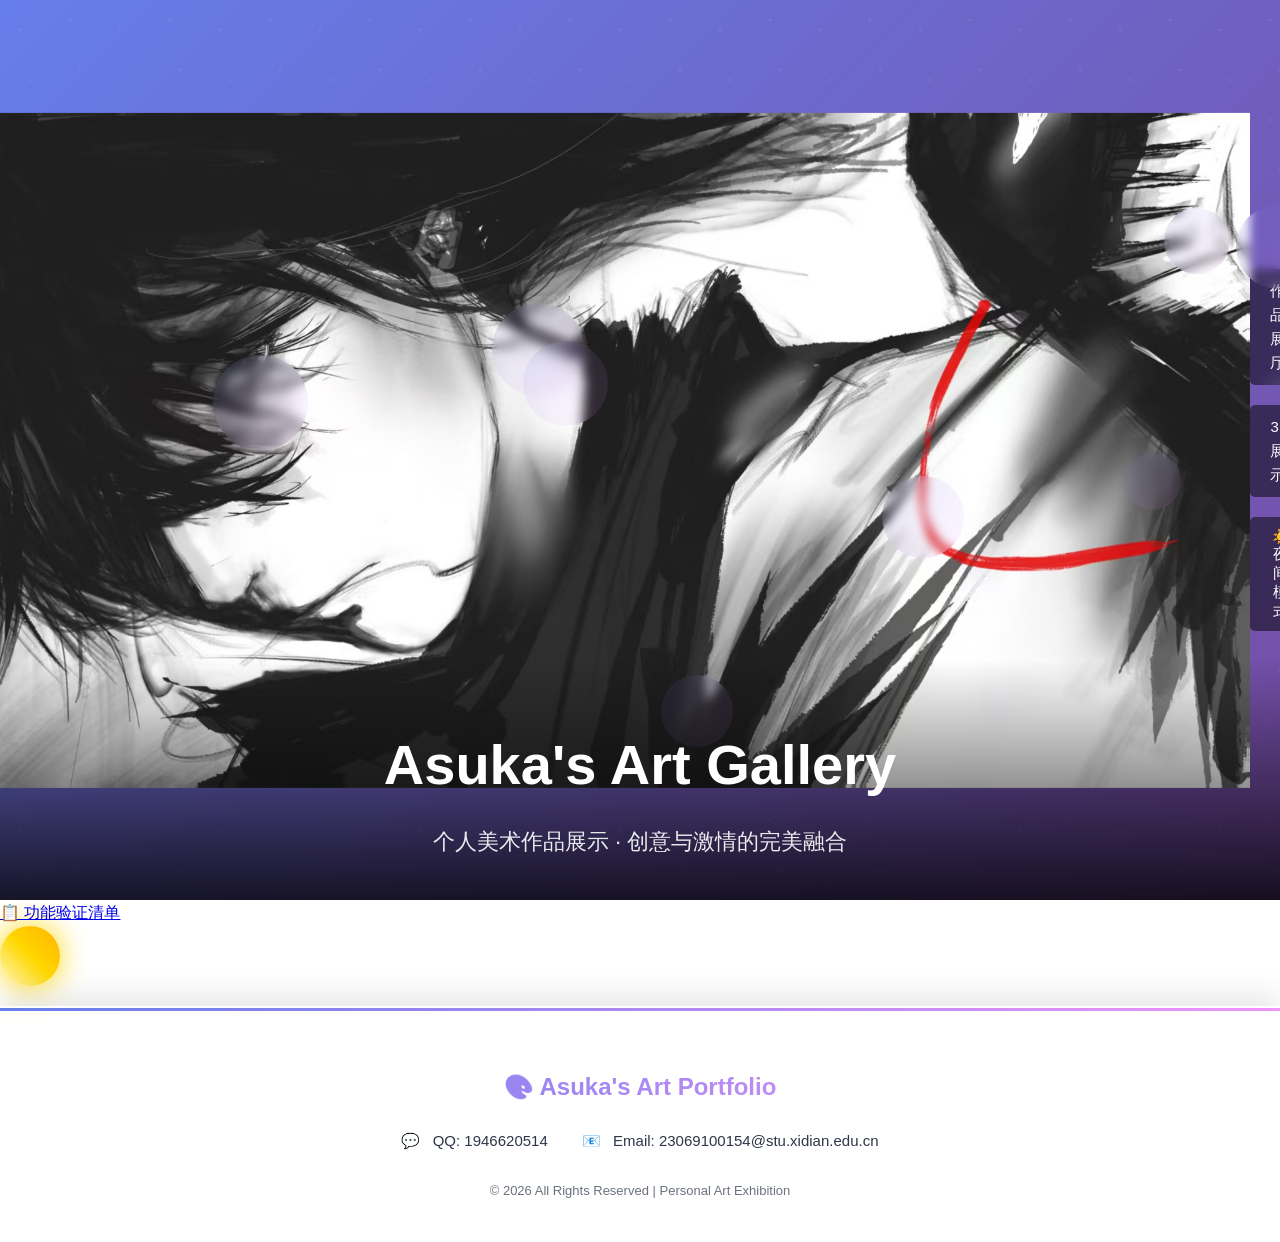
==== commit 034f4fb7: "自动更新" ====
--- a/index.html
+++ b/index.html
@@ -84,28 +84,7 @@
             box-shadow: 0 15px 60px rgba(102, 126, 234, 0.6);
         }
         
-        /* 新增：测试页面链接 */
-        .test-link {
-            position: fixed;
-            bottom: 20px;
-            right: 20px;
-            padding: 12px 20px;
-            background: rgba(255, 255, 255, 0.9);
-            backdrop-filter: blur(10px);
-            border-radius: 10px;
-            text-decoration: none;
-            color: #667eea;
-            font-weight: 600;
-            font-size: 14px;
-            box-shadow: 0 5px 20px rgba(0,0,0,0.2);
-            transition: all 0.3s;
-            z-index: 1000;
-        }
-        
-        .test-link:hover {
-            transform: translateY(-3px);
-            box-shadow: 0 8px 30px rgba(102, 126, 234, 0.4);
-        }
+
         
         /* 粒子背景效果 */
         .particles {
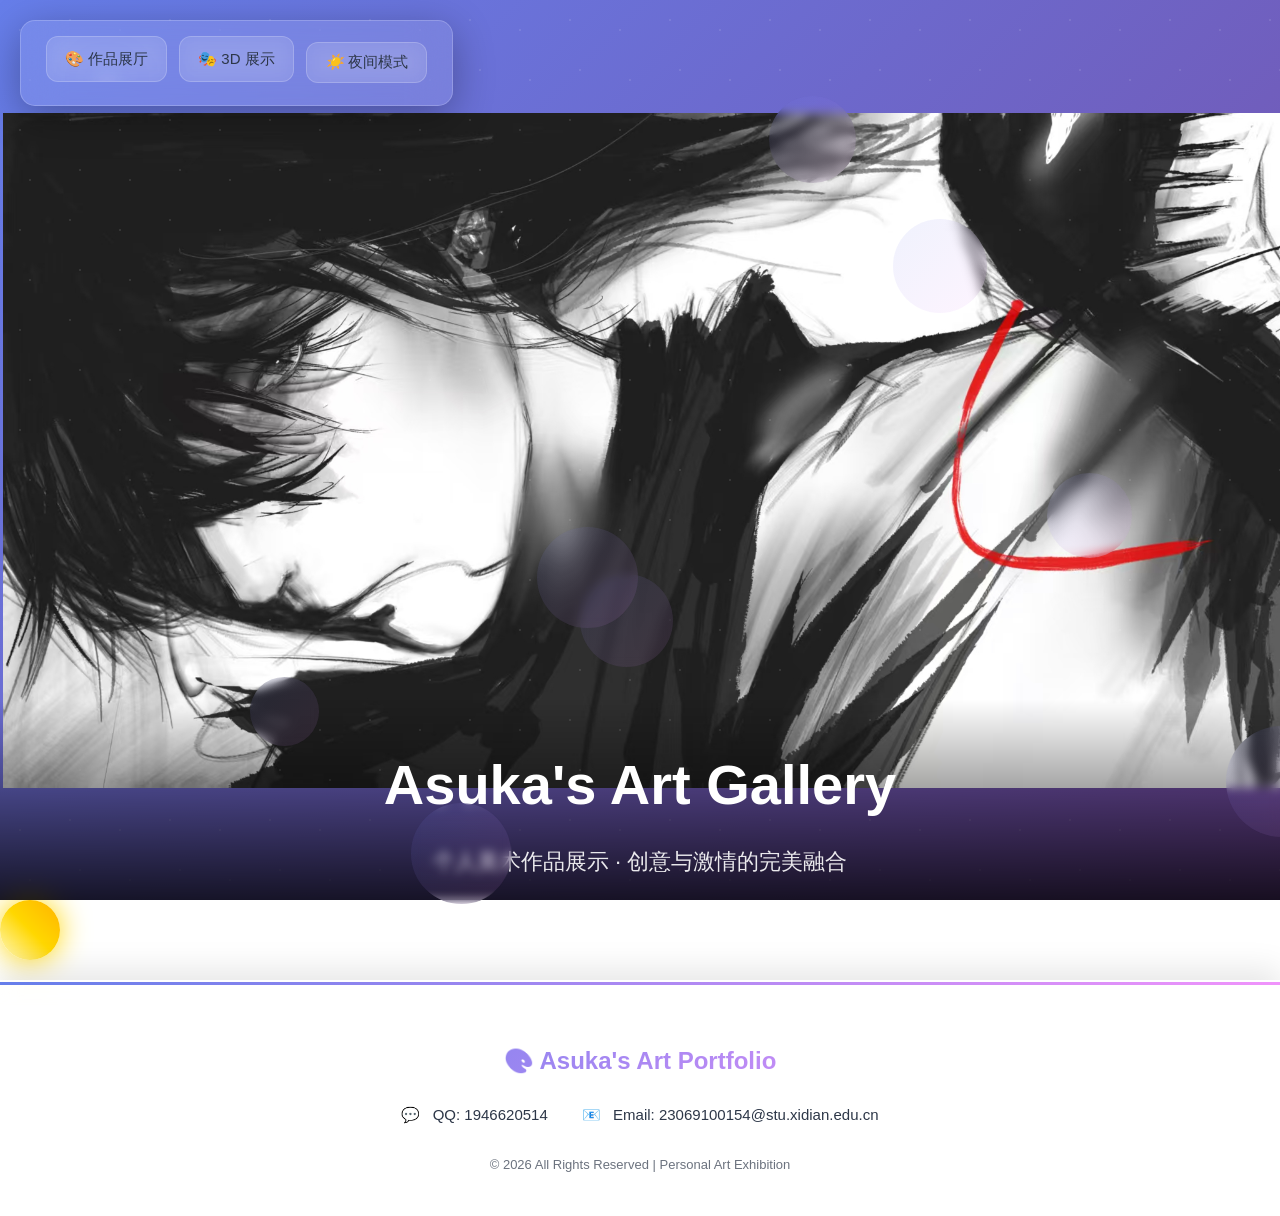
==== commit 998350c6: "自动更新" ====
--- a/index.html
+++ b/index.html
@@ -6,7 +6,9 @@
     <title>Asuka's Art Gallery - 个人美术作品集</title>
     <link rel="stylesheet" href="css/style.css">
     <style>
-        /* 首页专属动画样式 */
+        /* ==================== 首页专属动画样式 ==================== */
+        
+        /* 沉浸式展示容器：全屏显示，居中对齐 */
         .immersive-container {
             position: relative;
             width: 100vw;
@@ -17,14 +19,14 @@
             justify-content: center;
         }
         
-        .immersive-image {
+        /* 沉浸式图片：自适应大小，带超级加载动画（5 秒缓动） */
             width: 100%;
             height: 100%;
             object-fit: contain;
             animation: imageLoadUltra 5s cubic-bezier(0.25, 0.46, 0.45, 0.94) both;
         }
         
-        @keyframes imageLoadUltra {
+        /* 图片加载动画关键帧：从模糊旋转到清晰展现的平滑过渡 */
             0% {
                 opacity: 0;
                 transform: scale(0.8) rotate(-5deg);
@@ -42,7 +44,7 @@
             }
         }
         
-        .immersive-overlay {
+        /* 底部信息遮罩层：渐变透明背景，固定在底部 */
             position: absolute;
             bottom: 0;
             left: 0;
@@ -54,7 +56,7 @@
             z-index: 10;
         }
         
-        .enter-gallery-btn {
+        /* 中央进入按钮：悬停时显示，带渐变背景和阴影 */
             position: absolute;
             top: 50%;
             left: 50%;
@@ -74,19 +76,20 @@
             z-index: 20;
         }
         
-        .immersive-container:hover .enter-gallery-btn {
+        /* 鼠标悬停容器时显示按钮 */
             opacity: 1;
             pointer-events: auto;
         }
         
-        .enter-gallery-btn:hover {
+        /* 按钮悬停效果：放大并增强阴影 */
             transform: translate(-50%, -50%) scale(1.1);
             box-shadow: 0 15px 60px rgba(102, 126, 234, 0.6);
         }
         
 
         
-        /* 粒子背景效果 */
+        /* ==================== 粒子背景效果 ==================== */
+        /* 粒子容器：覆盖整个页面，不响应鼠标事件 */
         .particles {
             position: absolute;
             top: 0;
@@ -97,14 +100,14 @@
             z-index: 1;
         }
         
-        .particle {
+        /* 单个粒子：圆形，带浮动动画 */
             position: absolute;
             background: rgba(255, 255, 255, 0.6);
             border-radius: 50%;
             animation: float 15s infinite;
         }
         
-        @keyframes float {
+        /* 粒子浮动动画关键帧：从底部缓缓上升并消失 */
             0%, 100% {
                 transform: translateY(0) translateX(0);
                 opacity: 0;
@@ -121,12 +124,13 @@
             }
         }
         
-        /* 标题动画 */
+        /* ==================== 标题动画 ==================== */
+        /* 标题淡入动画类 */
         .title-animation {
             animation: titleReveal 1.5s ease-out;
         }
         
-        @keyframes titleReveal {
+        /* 标题揭示动画关键帧：从下方模糊位置淡入并清除模糊 */
             0% {
                 opacity: 0;
                 transform: translateY(50px);
@@ -139,7 +143,8 @@
             }
         }
         
-        /* 轮播容器增强样式 */
+        /* ==================== 轮播容器增强样式 ==================== */
+        /* 轮播图容器：固定 16:9 比例，带玻璃态效果 */
         .slider-container {
             max-width: 1000px;
             margin: 40px auto;
@@ -153,7 +158,7 @@
             backdrop-filter: blur(10px);
         }
         
-        .slider {
+        /* 轮播图滑块：使用 flex 布局横向排列图片 */
             display: flex;
             height: 100%;
             transition: transform 0.8s cubic-bezier(0.25, 0.1, 0.25, 1);
@@ -166,7 +171,7 @@
             flex-shrink: 0;
         }
         
-        .slider-btn {
+        /* 轮播图切换按钮：绝对定位在两侧，带毛玻璃效果 */
             position: absolute;
             top: 50%;
             transform: translateY(-50%);
@@ -183,16 +188,18 @@
             transition: all 0.3s;
         }
         
-        .slider-btn:hover {
+        /* 按钮悬停效果：变白并放大 */
             background: #fff;
             transform: translateY(-50%) scale(1.1);
             box-shadow: 0 8px 30px rgba(0,0,0,0.4);
         }
         
+        /* 左右按钮位置 */
         .slider-btn.prev { left: 20px; }
         .slider-btn.next { right: 20px; }
         
-        /* 画廊区域 */
+        /* ==================== 画廊区域 ==================== */
+        /* 画廊区块：居中显示，最大宽度限制 */
         .gallery-section {
             max-width: 1200px;
             margin: 60px auto;
@@ -238,11 +245,16 @@
     
     <img src="images/college/college_37.jpg" alt="College Works 37" class="immersive-image" id="immersiveImg">
 
-    <!-- 顶部导航 -->
-    <nav class="nav-overlay">
-        <ul>
-            <li><a href="gallery.html" class="active">作品展厅</a></li>
-            <li><a href="index_3d.html">3D 展示</a></li>
+    <!-- 顶部导航 - 改为左侧固定玻璃态样式 -->
+    <nav class="nav-overlay" style="position: fixed; top: 20px; left: 20px; right: auto; transform: none; background: rgba(255, 255, 255, 0.1); backdrop-filter: blur(20px); padding: 15px 25px; border-radius: 15px; box-shadow: 0 10px 40px rgba(0,0,0,0.3); border: 1px solid rgba(255, 255, 255, 0.2); z-index: 1000;">
+        <button class="hamburger" id="hamburgerBtnIndex" aria-label="菜单" style="display: none; flex-direction: column; background: transparent; border: none; cursor: pointer; padding: 8px; z-index: 1001; position: absolute; left: -50px; top: 50%; transform: translateY(-50%);">
+            <span></span>
+            <span></span>
+            <span></span>
+        </button>
+        <ul id="navMenuIndex">
+            <li><a href="gallery.html" class="active">🎨 作品展厅</a></li>
+            <li><a href="index_3d.html">🎭 3D 展示</a></li>
             <li><button id="themeBtn">☀️ 夜间模式</button></li>
         </ul>
     </nav>
@@ -257,8 +269,7 @@
     </div>
 </section>
 
-<!-- 测试页面链接（右下角） -->
-<a href="test-checklist.html" class="test-link" target="_blank">📋 功能验证清单</a>
+
 
 <!-- 主题装饰元素 -->
 <div class="theme-decor">
@@ -272,16 +283,22 @@
 
 <!-- 作品列表（初始隐藏） -->
 <section class="gallery-section" id="gallerySection" style="display: none;">
-    <div class="gallery-nav">
-        <ul>
-            <li><a href="index.html" class="active">返回首页</a></li>
-            <li><a href="gallery.html">作品展厅</a></li>
-            <li><a href="index_3d.html">3D 展示</a></li>
+    <!-- 导航栏 - 左侧固定玻璃态样式 -->
+    <nav class="nav-overlay" style="position: fixed; top: 20px; left: 20px; right: auto; transform: none; background: rgba(255, 255, 255, 0.1); backdrop-filter: blur(20px); padding: 15px 25px; border-radius: 15px; box-shadow: 0 10px 40px rgba(0,0,0,0.3); border: 1px solid rgba(255, 255, 255, 0.2); z-index: 1000;">
+        <button class="hamburger" id="hamburgerBtn2" aria-label="菜单" style="display: none; flex-direction: column; background: transparent; border: none; cursor: pointer; padding: 8px; z-index: 1001; position: absolute; left: -50px; top: 50%; transform: translateY(-50%);">
+            <span></span>
+            <span></span>
+            <span></span>
+        </button>
+        <ul id="navMenu2">
+            <li><a href="index.html">🏠 返回首页</a></li>
+            <li><a href="gallery.html" class="active">🎨 作品展厅</a></li>
+            <li><a href="index_3d.html">🎭 3D 展示</a></li>
             <li><button class="tab-btn active" data-tab="middle">high school level</button></li>
             <li><button class="tab-btn" data-tab="college">college level</button></li>
             <li><button id="themeBtn2">☀️ 夜间模式</button></li>
         </ul>
-    </div>
+    </nav>
 
     <!-- 轮播图 -->
     <section class="slider-container">
@@ -290,7 +307,7 @@
         <button class="slider-btn next" onclick="nextSlide()">→</button>
     </section>
 
-    <!-- 作品列表 -->
+    <!-- 作品列表标题 -->
     <h2>🎨 精选作品展示</h2>
     <div class="grid-container" id="artGrid"></div>
 </section>
@@ -310,5 +327,97 @@
 
 <script src="js/config.js"></script>
 <script src="js/main.js"></script>
+<script>
+    /* ==================== 首页汉堡菜单交互逻辑 ==================== */
+    const hamburgerBtnIndex = document.getElementById('hamburgerBtnIndex');
+    const navMenuIndex = document.getElementById('navMenuIndex');
+    
+    hamburgerBtnIndex?.addEventListener('click', () => {
+        hamburgerBtnIndex.classList.toggle('active');
+        navMenuIndex.classList.toggle('active');
+    });
+    
+    /* ==================== 画廊区域汉堡菜单交互逻辑 ==================== */
+    const hamburgerBtn2 = document.getElementById('hamburgerBtn2');
+    const navMenu2 = document.getElementById('navMenu2');
+    
+    hamburgerBtn2?.addEventListener('click', () => {
+        hamburgerBtn2.classList.toggle('active');
+        navMenu2.classList.toggle('active');
+    });
+    
+    /* ==================== 移动端响应式 ==================== */
+    function checkMobileNav() {
+        const isMobile = window.innerWidth <= 768;
+        
+        // 首页导航
+        if (hamburgerBtnIndex && navMenuIndex) {
+            if (isMobile) {
+                hamburgerBtnIndex.style.display = 'flex';
+                navMenuIndex.style.position = 'fixed';
+                navMenuIndex.style.top = '80px';
+                navMenuIndex.style.left = '0';
+                navMenuIndex.style.right = '0';
+                navMenuIndex.style.background = 'rgba(255, 255, 255, 0.98)';
+                navMenuIndex.style.backdropFilter = 'blur(20px)';
+                navMenuIndex.style.flexDirection = 'column';
+                navMenuIndex.style.padding = '20px';
+                navMenuIndex.style.gap = '10px';
+                navMenuIndex.style.transform = 'translateY(-150%)';
+                navMenuIndex.style.opacity = '0';
+                navMenuIndex.style.transition = 'all 0.4s cubic-bezier(0.175, 0.885, 0.32, 1.275)';
+                navMenuIndex.style.boxShadow = '0 10px 40px rgba(0,0,0,0.2)';
+                navMenuIndex.style.zIndex = '999';
+            } else {
+                hamburgerBtnIndex.style.display = 'none';
+                navMenuIndex.style.position = 'static';
+                navMenuIndex.style.background = 'transparent';
+                navMenuIndex.style.backdropFilter = 'none';
+                navMenuIndex.style.flexDirection = 'row';
+                navMenuIndex.style.padding = '0';
+                navMenuIndex.style.gap = '12px';
+                navMenuIndex.style.transform = 'none';
+                navMenuIndex.style.opacity = '1';
+                navMenuIndex.style.boxShadow = 'none';
+            }
+        }
+        
+        // 画廊区域导航
+        if (hamburgerBtn2 && navMenu2) {
+            if (isMobile) {
+                hamburgerBtn2.style.display = 'flex';
+                navMenu2.style.position = 'fixed';
+                navMenu2.style.top = '80px';
+                navMenu2.style.left = '0';
+                navMenu2.style.right = '0';
+                navMenu2.style.background = 'rgba(255, 255, 255, 0.98)';
+                navMenu2.style.backdropFilter = 'blur(20px)';
+                navMenu2.style.flexDirection = 'column';
+                navMenu2.style.padding = '20px';
+                navMenu2.style.gap = '10px';
+                navMenu2.style.transform = 'translateY(-150%)';
+                navMenu2.style.opacity = '0';
+                navMenu2.style.transition = 'all 0.4s cubic-bezier(0.175, 0.885, 0.32, 1.275)';
+                navMenu2.style.boxShadow = '0 10px 40px rgba(0,0,0,0.2)';
+                navMenu2.style.zIndex = '999';
+            } else {
+                hamburgerBtn2.style.display = 'none';
+                navMenu2.style.position = 'static';
+                navMenu2.style.background = 'transparent';
+                navMenu2.style.backdropFilter = 'none';
+                navMenu2.style.flexDirection = 'row';
+                navMenu2.style.padding = '0';
+                navMenu2.style.gap = '12px';
+                navMenu2.style.transform = 'none';
+                navMenu2.style.opacity = '1';
+                navMenu2.style.boxShadow = 'none';
+            }
+        }
+    }
+    
+    // 初始检查和窗口大小变化时调整
+    checkMobileNav();
+    window.addEventListener('resize', checkMobileNav);
+</script>
 </body>
 </html>
--- a/css/style.css
+++ b/css/style.css
@@ -425,22 +425,127 @@
     text-align: center;
 }
 
-/* 移除原有的重复样式 */
-.nav-overlay a,
-.nav-overlay button {
-    color: white;
+/* 首页“进入作品展厅”按钮 - 完整样式 */
+.enter-gallery-btn {
+    position: absolute;
+    top: 50%;
+    left: 50%;
+    transform: translate(-50%, -50%);
+    padding: 18px 50px;
+    font-size: 20px;
+    font-weight: 600;
+    background: linear-gradient(135deg, #667eea, #f093fb);
+    color: #fff;
+    border: none;
+    border-radius: 50px;
+    cursor: pointer;
+    transition: all 0.4s cubic-bezier(0.175, 0.885, 0.32, 1.275);
+    opacity: 0;
+    pointer-events: none;
+    box-shadow: 0 10px 40px rgba(102, 126, 234, 0.4);
+    z-index: 20;
+}
+
+.immersive-container:hover .enter-gallery-btn {
+    opacity: 1;
+    pointer-events: auto;
+}
+
+.enter-gallery-btn:hover {
+    transform: translate(-50%, -50%) scale(1.1);
+    box-shadow: 0 15px 60px rgba(102, 126, 234, 0.6);
+}
+
+/* 画廊导航栏容器样式（所有页面统一） */
+.gallery-page-nav {
+    background: var(--card);
+    backdrop-filter: blur(10px);
+    padding: 25px;
+    border-radius: 20px;
+    margin: 30px auto;
+    max-width: 1200px;
+    box-shadow: 0 10px 30px rgba(0,0,0,0.1);
+}
+
+.gallery-page-nav ul {
+    list-style: none;
+    display: flex;
+    justify-content: center;
+    gap: 15px;
+    flex-wrap: wrap;
+    margin: 0;
+    padding: 0;
+    transition: all 0.4s cubic-bezier(0.175, 0.885, 0.32, 1.275);
+}
+
+/* 移动端导航菜单下拉展开 */
+@media (max-width: 768px) {
+    .gallery-page-nav ul {
+        position: fixed;
+        top: 80px;
+        left: 0;
+        right: 0;
+        background: rgba(255, 255, 255, 0.98);
+        backdrop-filter: blur(20px);
+        flex-direction: column;
+        padding: 20px;
+        transform: translateY(-150%);
+        opacity: 0;
+        box-shadow: 0 10px 40px rgba(0,0,0,0.2);
+        z-index: 999;
+    }
+    
+    body.dark .gallery-page-nav ul {
+        background: rgba(26, 26, 46, 0.98);
+    }
+    
+    .gallery-page-nav ul.active {
+        transform: translateY(0);
+        opacity: 1;
+    }
+    
+    .gallery-page-nav ul li a,
+    .gallery-page-nav ul li button {
+        width: 100%;
+        background: rgba(102, 126, 234, 0.05);
+    }
+}
+
+/* 所有导航按钮统一样式 */
+.gallery-page-nav a,
+.gallery-page-nav button,
+.tab-btn {
+    color: #fff !important;
+    -webkit-text-fill-color: #fff !important;
     text-decoration: none;
-    padding: 10px 20px;
-    background: rgba(0, 0, 0, 0.5);
-    border: none;
-    border-radius: 5px;
+    padding: 12px 24px;
+    background: rgba(255, 255, 255, 0.1);
+    backdrop-filter: blur(10px);
+    border: 1px solid rgba(255, 255, 255, 0.2);
+    border-radius: 12px;
     cursor: pointer;
-    transition: background 0.3s;
-}
-
-.nav-overlay a:hover,
-.nav-overlay button:hover {
-    background: rgba(0, 0, 0, 0.8);
+    font-size: 15px;
+    font-weight: 500;
+    transition: all 0.3s cubic-bezier(0.4, 0, 0.2, 1);
+    box-shadow: 0 4px 15px rgba(0, 0, 0, 0.1);
+    display: inline-block;
+    line-height: 1.5;
+}
+
+.gallery-page-nav a:hover,
+.gallery-page-nav button:hover,
+.tab-btn:hover {
+    background: rgba(255, 255, 255, 0.2);
+    transform: translateY(-2px);
+    box-shadow: 0 8px 25px rgba(0, 0, 0, 0.2);
+}
+
+.gallery-page-nav a.active,
+.gallery-page-nav button.active,
+.tab-btn.active {
+    background: linear-gradient(135deg, #667eea, #f093fb);
+    border-color: transparent;
+    box-shadow: 0 8px 20px rgba(102, 126, 234, 0.4);
 }
 
 /* 响应式优化 + 汉堡菜单 */
@@ -484,10 +589,12 @@
         opacity: 1;
     }
     
-    nav a, nav button, .tab-btn {
+    /* 移动端导航按钮全宽显示 */
+    .gallery-page-nav ul li a,
+    .gallery-page-nav ul li button,
+    .gallery-page-nav .tab-btn {
         width: 100%;
         text-align: center;
-        background: rgba(102, 126, 234, 0.05);
     }
     
     .gallery {
@@ -513,6 +620,7 @@
         font-size: 2em !important;
     }
     
+    /* 移动端按钮样式调整 */
     .enter-gallery-btn {
         padding: 15px 35px !important;
         font-size: 16px !important;
